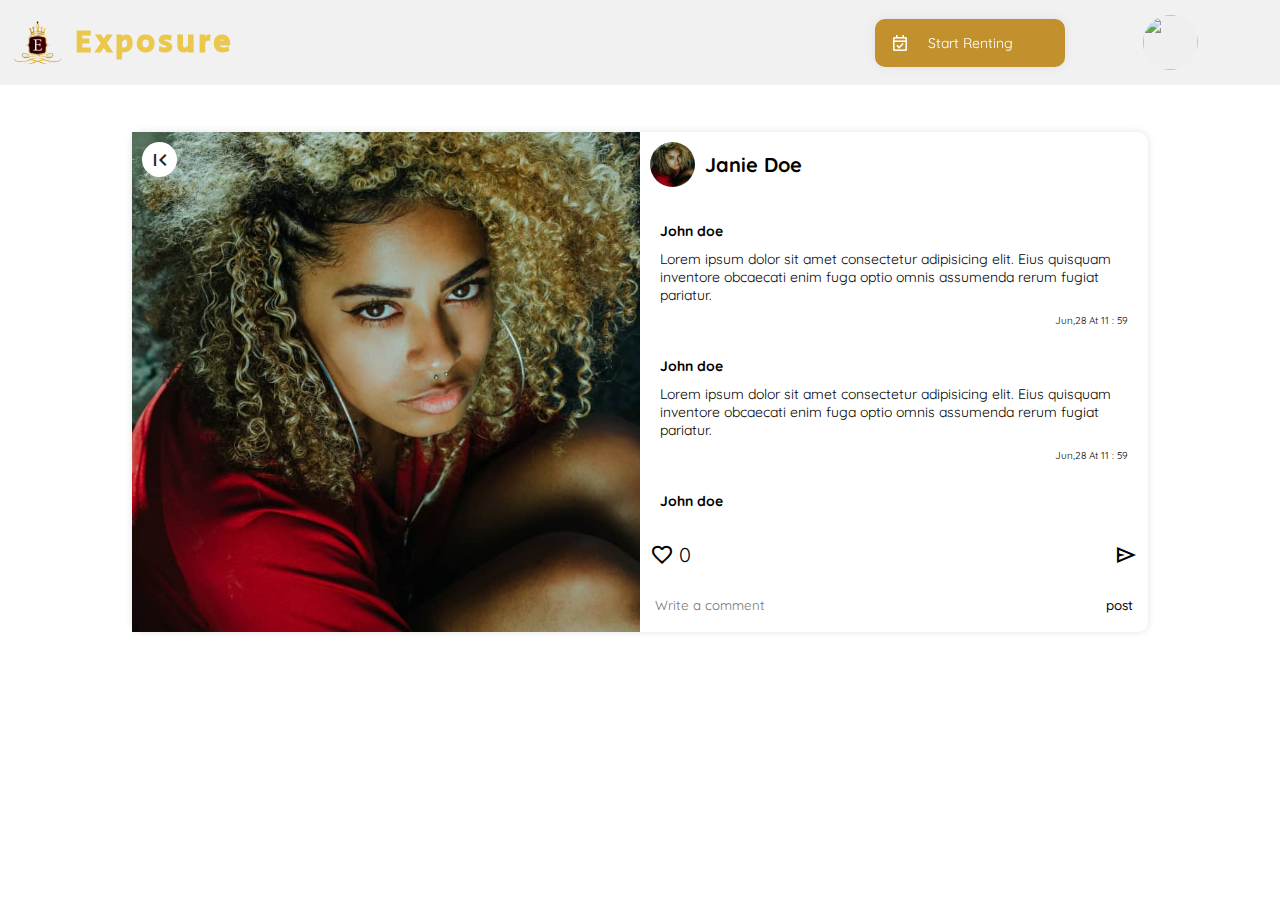
==== janie-doe.html @ e92c737d "Add files via upload" ====
<!DOCTYPE html>
<html lang="en">
<head>
    <meta charset="UTF-8">
    <meta http-equiv="X-UA-Compatible" content="IE=edge">
    <meta name="viewport" content="width=device-width, initial-scale=1.0">
    <link 
    rel="stylesheet" href="https://fonts.googleapis.com/css2?family=Material+Symbols+Outlined:opsz,wght,FILL,GRAD@48,400,0,0" />
    
  
    <link 
    href="https://fonts.googleapis.com/css2?family=Varela+Round&display=swap" rel="stylesheet">
    
  
        
    <link 
    rel="stylesheet" href="https://fonts.googleapis.com/css2?family=Material+Symbols+Outlined:opsz,wght,FILL,GRAD@20..48,100..700,0..1,-50..200" />
  
  
  
    <link rel="stylesheet" href="participants.css">
    <title>Exposure / Janie Doe</title>
</head>
<body>


    <header>
        <div class="logo">
          <div class="img">
            <img src="exposure_logo\Exposure 2-01.png" alt="exposure logo">
          </div>
          <h1>
            Exposure
          </h1>
         </div>
      
         <nav>
         <ul>
          <li>
          <span class="renting-span material-symbols-outlined">event_available</span>
          <button class="renting-btn">Start Renting</button>
          </li>
           <li>
            <button class="account-circle">
              <img src="images\user-profile-img.jpg" alt="">
            </button>
          </li>
         </ul>
         </nav>
      
      </header>




<section class="card">
 
   <div class="card-image">
    <button class="back-home material-symbols-outlined"> 
       <a href="index.html" target="_parent" class="material-symbols-outlined">
          first_page
        </a>
     </button>
    
    <img src="images\image_0234.jpg" alt="">
   </div>

 <div class="right-card">

    <div class="participant-profile">
     <div class="photo">
        <img src="images\image_0234.jpg" alt="">
     </div>
     <h2>Janie Doe</h2>
    </div>



    <div class="show-comment-cards">
        <div class="comment">
            <h5>John doe</h5>
            <p>
            Lorem ipsum dolor sit amet consectetur adipisicing elit. Eius quisquam inventore obcaecati enim fuga optio omnis assumenda rerum fugiat pariatur.
            </p>
            <span>Jun,28 At 11 : 59</span>
        </div>
        <div class="comment">
            <h5>John doe</h5>
            <p>
            Lorem ipsum dolor sit amet consectetur adipisicing elit. Eius quisquam inventore obcaecati enim fuga optio omnis assumenda rerum fugiat pariatur.
            </p>
            <span>Jun,28 At 11 : 59</span>
        </div>
        <div class="comment">
            <h5>John doe</h5>
            <p>
            Lorem ipsum dolor sit amet consectetur adipisicing elit. Eius quisquam inventore obcaecati enim fuga optio omnis assumenda rerum fugiat pariatur.
            </p>
            <span>Jun,28 At 11 : 59</span>
        </div>
        <div class="comment">
            <h5>John doe</h5>
            <p>
            Lorem ipsum dolor sit amet consectetur adipisicing elit. Eius quisquam inventore obcaecati enim fuga optio omnis assumenda rerum fugiat pariatur.
            </p>
            <span>Jun,28 At 11 : 59</span>
        </div>
        <div class="comment">
            <h5>John doe</h5>
            <p>
            Lorem ipsum dolor sit amet consectetur adipisicing elit. Eius quisquam inventore obcaecati enim fuga optio omnis assumenda rerum fugiat pariatur.
            </p>
            <span>Jun,28 At 11 : 59</span>
        </div>
    </div>

     <div class="action_btns">
        <div class="like_section">
           <button class="likeBtn material-symbols-outlined">
               favorite
             </button>
             <span class="display-num-like">0</span>
        </div>
        <button class="shareBtn material-symbols-outlined" data-key="janne roe">
           send
        </button>
       </div>

       <div class="post-comment-section">
        <input type="text" name="" class="inputComment"  placeholder="Write a comment" value="">
        <button class="postComment">
          post
        </button>
        </div>

 </div>
</section>

    
</body>
</html>
---- participants.css ----
@import url('https://fonts.googleapis.com/css2?family=Secular+One&display=swap');

@import url('https://fonts.googleapis.com/css2?family=Quicksand:wght@300&display=swap');


*, 
::before, 
::after
{
  margin :0;
  padding :0;
  box-sizing :border-box ;
  font-family: 'Quicksand', sans-serif;
}

body {
     font-size: 15pt;
     padding :5px ;
     height :100vh;
     width :100%;
     transition :all .2s ease-in-out ;
     background :#FFFFFF ;
}
header 
{
    position: fixed;
    top: 0;
    left: 0;
    width: 100%;
    z-index: 10;
    background-color: rgba(183,185,190,.2);
    backdrop-filter: blur(10px);
    -webkit-backdrop-filter: blur(10px);
    display: flex;
    justify-content: space-between;
    align-items: center;
    overflow: hidden;
}

header .logo 
{
    width: 270px;
    display: flex;
    justify-content: flex-start;
    align-items: center;
}

header .logo .img 
{
    width: 75px;
    height:75px;
}
header .logo .img  img
{
    width:100%;
    height:100%;
    object-fit: cover;
}
header .logo h1 
{
    font-size :1.6em ;
    color: #EBC84D;
    letter-spacing: 3px ;
    font-family: 'Secular One', sans-serif;

}

header nav 
{
    padding: 10px;
}

header nav ul 
{  
    width: 100%;
    display: flex;
    justify-content: flex-end;
    align-items: center;
}
header nav ul li 
{
    list-style-type: none;
    padding: 5px;
    width: 200px;
    position: relative;
    display: flex;
    justify-content:center;
    align-items: center;
}

header nav ul li button 
{
    outline: none;
  display: inline-block;
    width: 100%;
    color: #252525;
   cursor: pointer;
   border: none;
   margin:0; 
   background-color: none;
}

header nav ul li .renting-btn
{
background-color: #C2912E;
color: #FFFFFF;
border-radius: 10px;
text-transform: capitalize;
font-size:.7em;
padding: 15px;
box-shadow: 0 0 10px rgba(183,185,190,.3);
}

header nav ul li .renting-span
{
 color: #FFFFFF;
border-radius: 10px;
text-transform: capitalize;
font-size:1em;
padding: 15px;
}

@media screen and (max-width:444px) {
    header nav ul li .renting-btn
    {
      transform: translateX(100px); 
      color: transparent;
    }

    header nav ul li .renting-span
    {
    color: #FFFFFF;
    left: 110px;
    z-index: 5;
    font-size: 1.3em;
    }

  }



header nav ul li .account-circle 
{
    width: 55px;
    height:55px;
    border-radius: 50%;
    overflow: hidden;
 
}


header nav ul li .account-circle  img 
{
  width: 100%;
  height: 100%;
  object-fit: cover;
 
}


@media screen and (max-width:570px) {
    header nav ul li .account-circle 
    {
      display: none;
    }


  }



header nav ul li span
{
   position: absolute;
   left: 5px;
   color: #252525;
  
}

.card 
{
    margin: 10% auto 0;
    width: 80%;
    height: 500px;
    display: flex;
    justify-content: center;
    align-items: center;
    /* flex-wrap: wrap; */
    /* gap: 1px; */
    background-color: #FFFFFF;
    box-shadow: 0 0 7px rgba(183,185,190,.4);
    border-radius: 10px;
    position: relative;
}



@media screen and (max-width: 800px) {
   .card 
   {
    display: flex;
    flex-direction: column;
    justify-content: center;
    align-items: center;
    height: auto;
    width: 80%;
   }
  
   .card-image 
   {
    width: 100%;
   }


  }


  @media screen and (max-width: 900px) {
    .card 
    {
    margin: 20% auto 0;
    }
   
   
 
   }
 
 
 



.card-image
 {
     width: 50%;
     position: relative;
     height: 100%;
  }

  .card-image .back-home 
  {
      position: absolute;
      top: 2%;
      left:2%;
      outline: none;
      background-color: #FFFFFF;
    
      border: none;
      width: 35px;
      height:35px;
      border-radius: 50%;
      cursor: pointer;
  }

  .back-home a 
  {
    text-decoration: none;
    outline: none;
    color: #252525;
  }
.card-image img
{
    width: 100%;
    height: 100%;
    object-fit: cover;
    flex-shrink: 0;
}

@media screen and (max-width: 800px) {
   
    .card-image 
    {
     width: 100%;
    }
 
 
   }

  .right-card 
  {
    width:50%;
    height: 100%;
    display: flex;
    justify-content: center;
    align-items: center;
    flex-direction: column;
  }

.participant-profile 
{
    width: 100%;
    margin-bottom: auto;
    display: flex;
    justify-content: flex-start;
    align-items: center;
    padding: 10px;
}

.participant-profile .photo 
{
    width: 45px;
    height: 45px;
    border-radius: 50%;
    overflow: hidden;
}
.participant-profile .photo img 
{
    width: 100%;
    height: 100%;
    object-fit: cover;
}
.participant-profile h2 
{
    padding: 10px;
    font-size: 1em;
}

.show-comment-cards 
{
    width:98%;
    display: flex;
    justify-content: flex-start;
    align-items: center;
    flex-direction: column;
    height: 330px;
    overflow-y: scroll;
    overflow-x: hidden;
    margin-bottom: 4%;
    padding: 10px;
}

@media screen and (max-width: 800px) {
   
    .right-card 
    {
     width: 100%;
    }
 
 
   }

.show-comment-cards::-webkit-scrollbar {
    width: 10px;
   }
 
.show-comment-cards::-webkit-scrollbar-track {
    background-color: rgba(183,185,190,.2);
   }
 
.show-comment-cards::-webkit-scrollbar-thumb {
     background-color: rgba(183,185,190,.4);
   }
 

 .show-comment-cards  .comment 
 {
     width: 100%;
     margin: 10px;
     /* background-color: rgba(183,185,190,.1); */
 }
 
 .show-comment-cards .comment h5
 {
     padding: 5px;
     font-size: .7em;
     font-weight:700;
     display: block;
     max-width:100px;
     white-space: nowrap;
     text-overflow: ellipsis;
     overflow: hidden;
 }
 
 .show-comment-cards  .comment p
 {
     padding: 5px;
     font-size: .7em;
 }
 
 .show-comment-cards  .comment span
 {
     padding: 5px;
     font-size: .5em;
     display: block;
     float: right;
     text-transform: capitalize;
 }


.action_btns 
{
    width: 100%;
    display: flex;
    justify-content: space-between;
    align-items: center;
    padding: 10px;
}

 .action_btns .like_section 
{
    display: flex;
    justify-content: center;
    align-items: center;
    gap: 5px;
   
}

 .action_btns .like_section button 
{
    background-color: transparent;
    border: none;
    outline: none;
    cursor: pointer;
    
}

.action_btns .like_section .likeBtn.active
{
    color: #EBC84D;
}

.action_btns .like_section .likeBtn.active
{
 
  font-variation-settings:
  'FILL' 1,
  'wght' 400,
  'GRAD' 0,
  'opsz' 48
}





 .action_btns  button
{
    background-color: transparent;
    border: none;
    outline: none;
    cursor: pointer;
}


 .post-comment-section 
{
    width: 100%;
    padding: 10px;
    display: flex;
    justify-content: center;
    align-items: center;
}

 .post-comment-section input 
{
    outline: none;
    flex-grow: 1;
    height: 35px;
    border: none;
    padding: 5px;
}

 .post-comment-section button
{
    outline: none;
    border: none;
    padding: 5px;
    display: block;
    background-color: transparent;
    font-weight:500;
    cursor: pointer;
}
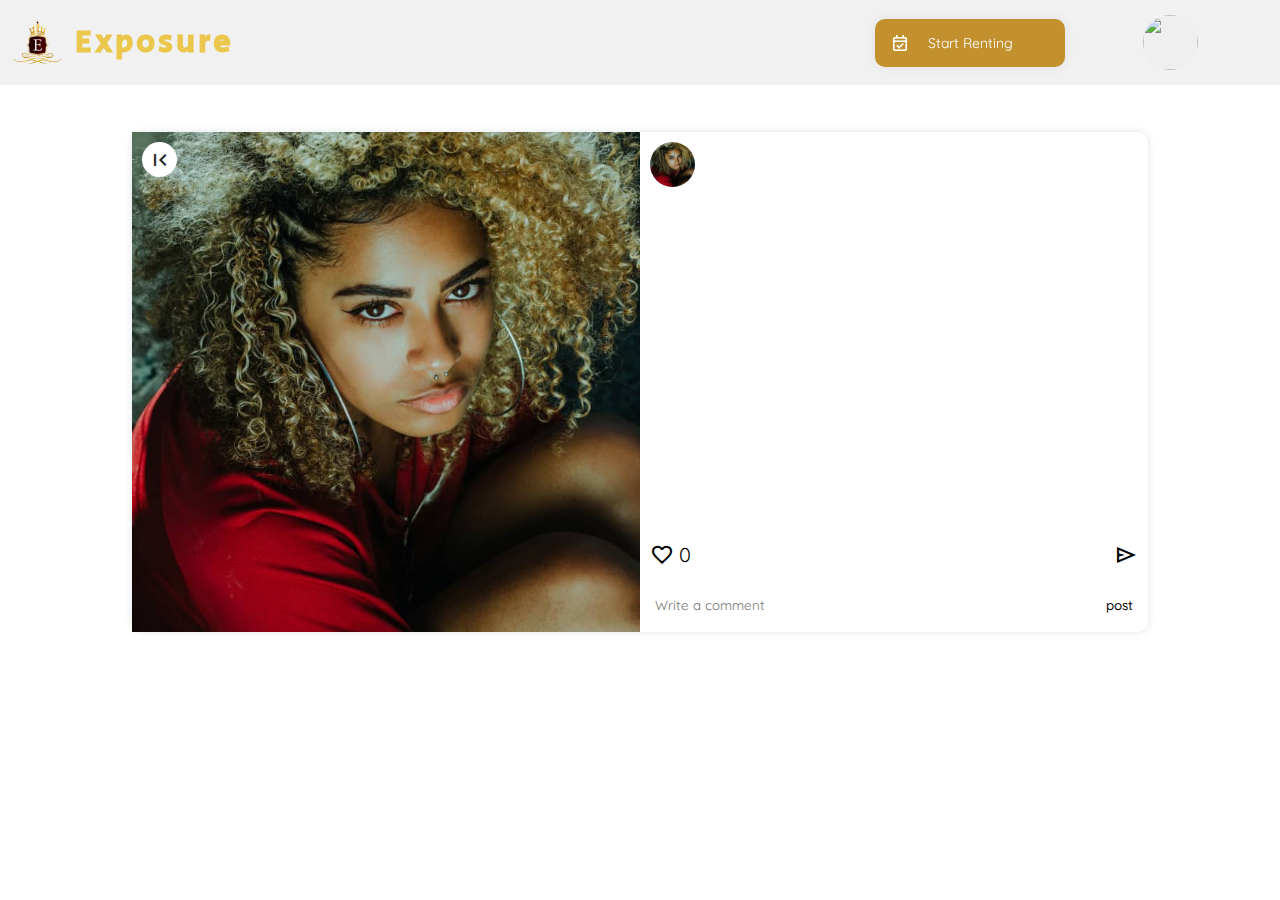
==== commit 05ffb241: "Add files via upload" ====
--- a/janie-doe.html
+++ b/janie-doe.html
@@ -16,8 +16,18 @@
     <link 
     rel="stylesheet" href="https://fonts.googleapis.com/css2?family=Material+Symbols+Outlined:opsz,wght,FILL,GRAD@20..48,100..700,0..1,-50..200" />
   
+    <script 
+    src="https://www.gstatic.com/firebasejs/8.8.0/firebase-app.js"></script>
+
+    <script
+     src="https://www.gstatic.com/firebasejs/8.8.0/firebase-auth.js"></script>
+
+    <script 
+    src="https://www.gstatic.com/firebasejs/8.8.0/firebase-database.js"></script>
+    
   
-  
+    <script src="/participants.js" defer></script>
+
     <link rel="stylesheet" href="participants.css">
     <title>Exposure / Janie Doe</title>
 </head>
@@ -53,7 +63,7 @@
 
 
 
-<section class="card">
+<section class="card" data-id="image_0234"  data-name="janie doe">
  
    <div class="card-image">
     <button class="back-home material-symbols-outlined"> 
@@ -71,52 +81,18 @@
      <div class="photo">
         <img src="images\image_0234.jpg" alt="">
      </div>
-     <h2>Janie Doe</h2>
+     <h2 class="participant-name"></h2>
     </div>
 
 
 
     <div class="show-comment-cards">
-        <div class="comment">
-            <h5>John doe</h5>
-            <p>
-            Lorem ipsum dolor sit amet consectetur adipisicing elit. Eius quisquam inventore obcaecati enim fuga optio omnis assumenda rerum fugiat pariatur.
-            </p>
-            <span>Jun,28 At 11 : 59</span>
-        </div>
-        <div class="comment">
-            <h5>John doe</h5>
-            <p>
-            Lorem ipsum dolor sit amet consectetur adipisicing elit. Eius quisquam inventore obcaecati enim fuga optio omnis assumenda rerum fugiat pariatur.
-            </p>
-            <span>Jun,28 At 11 : 59</span>
-        </div>
-        <div class="comment">
-            <h5>John doe</h5>
-            <p>
-            Lorem ipsum dolor sit amet consectetur adipisicing elit. Eius quisquam inventore obcaecati enim fuga optio omnis assumenda rerum fugiat pariatur.
-            </p>
-            <span>Jun,28 At 11 : 59</span>
-        </div>
-        <div class="comment">
-            <h5>John doe</h5>
-            <p>
-            Lorem ipsum dolor sit amet consectetur adipisicing elit. Eius quisquam inventore obcaecati enim fuga optio omnis assumenda rerum fugiat pariatur.
-            </p>
-            <span>Jun,28 At 11 : 59</span>
-        </div>
-        <div class="comment">
-            <h5>John doe</h5>
-            <p>
-            Lorem ipsum dolor sit amet consectetur adipisicing elit. Eius quisquam inventore obcaecati enim fuga optio omnis assumenda rerum fugiat pariatur.
-            </p>
-            <span>Jun,28 At 11 : 59</span>
-        </div>
+      
     </div>
 
      <div class="action_btns">
         <div class="like_section">
-           <button class="likeBtn material-symbols-outlined">
+           <button class="likeBtn material-symbols-outlined" data-id="image_0234">
                favorite
              </button>
              <span class="display-num-like">0</span>
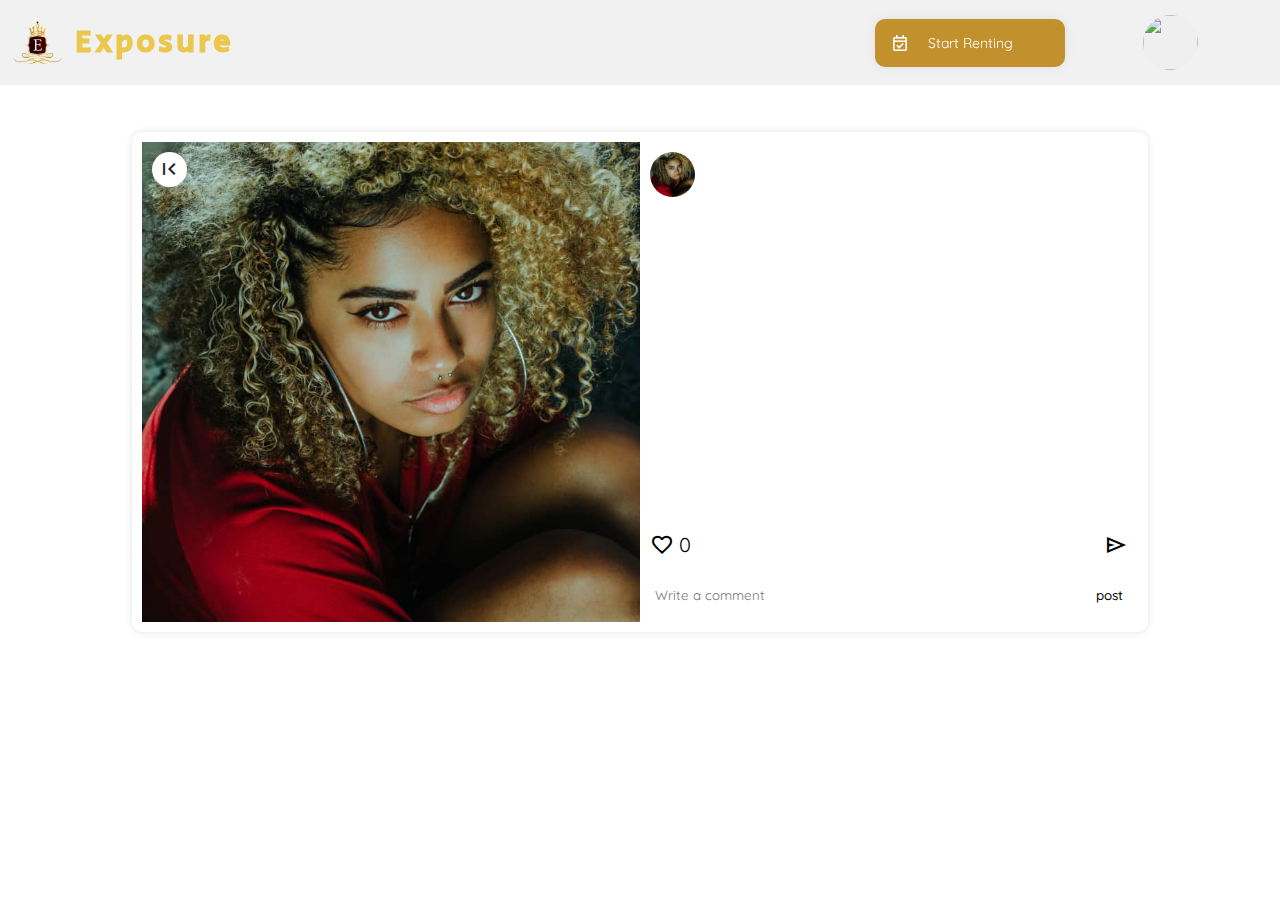
==== commit 6d9ccc77: "Add files via upload" ====
--- a/janie-doe.html
+++ b/janie-doe.html
@@ -27,7 +27,7 @@
     
   
     <script src="/participants.js" defer></script>
-
+   <script src="/auth.js" defer></script>
     <link rel="stylesheet" href="participants.css">
     <title>Exposure / Janie Doe</title>
 </head>
@@ -97,7 +97,7 @@
              </button>
              <span class="display-num-like">0</span>
         </div>
-        <button class="shareBtn material-symbols-outlined" data-key="janne roe">
+        <button class="shareBtn material-symbols-outlined">
            send
         </button>
        </div>
@@ -113,5 +113,86 @@
 </section>
 
     
+<section class="form_wrapper">
+   
+  <div class="logo">
+  <img src="exposure_logo\Exposure 2-01.png" alt="">
+   </div>
+
+
+<div class="switch_btns">
+<button class="active" data-action="signin">
+Sign in
+</button>
+
+<button data-action="signup">
+Sign up
+</button>
+
+</div>
+
+
+
+<form id="signin" class="active" method="get" accept-charset="utf-8" data-action="signin">
+
+<label for="email">
+<p>
+Email
+</p>
+<input type="email" name="" id="email-signin" required >
+</label>
+
+<label for="password">
+<p>
+password
+</p>
+<input type="password" name="" id="password-signin" required>
+</label>
+
+<button type="submit">
+ Sign in
+</button>
+</form>
+
+
+
+
+<form id="signup" method="get" accept-charset="utf-8"  data-action="signup">
+
+<label for="email">
+<p>
+Email
+</p>
+<input type="email" name="" id="email-signup" required>
+</label>
+
+<label for="password">
+<p>
+password
+</p>
+<input type="password" name="" id="password-signup" required>
+</label>
+
+<label for="password">
+<p>
+username
+</p>
+<input type="text" name="" id="username-signup" required>
+</label>
+
+
+
+<button type="submit">
+ Sign up
+</button>
+</form>
+
+
+
+
+
+</section>
+
+
 </body>
 </html>--- a/participants.css
+++ b/participants.css
@@ -191,6 +191,7 @@
     box-shadow: 0 0 7px rgba(183,185,190,.4);
     border-radius: 10px;
     position: relative;
+    padding: 10px;
 }
 
 
@@ -203,7 +204,7 @@
     justify-content: center;
     align-items: center;
     height: auto;
-    width: 80%;
+    width:100%;
    }
   
    .card-image 
@@ -469,4 +470,173 @@
     background-color: transparent;
     font-weight:500;
     cursor: pointer;
+}
+
+.form_wrapper 
+{
+  position :fixed ;
+  top: 50%;
+  left: 50%;
+  display: none;
+  transform: translate(-50%, -50%);
+  width: 300px;
+  z-index :40;
+  height :auto;
+  background :#FFFFFF ;
+  text-align :center ;
+  border-radius :10px ;
+  transition :height .2s ease-in-out ;
+  box-shadow :0 0 7px rgba(183,185,190);
+}
+
+.form_wrapper .logo 
+{
+    width: 70px;
+    height: 70px;
+    margin: 5px auto 0;
+}
+
+.form_wrapper .logo img 
+{
+    width: 100%;
+    height: 100%;
+    transform: scale(1.1);
+    object-fit: cover;
+}
+
+.form_wrapper .switch_btns 
+{
+  width :100%;
+  height :45px;
+  display :flex ;
+  justify-content :center ;
+  align-items :center ;
+}
+
+.form_wrapper .switch_btns button 
+{
+  outline :none ;
+  border :none ;
+  background :none ;
+  margin :0 15px 0;
+  font-size :.8em ;
+  font-weight :300; 
+  width: 100%;
+  transition :border-bottom .2s ease-in-out ;
+  cursor: pointer;
+}
+
+.form_wrapper .switch_btns button.active
+{
+  border-bottom :2px solid #252525 ;
+  padding :3px;
+  transition :border-bottom .2s ease-in-out ;
+}
+
+
+.form_wrapper #signin 
+{
+  width :100%;
+  text-align :left ;
+  padding :5px ;
+}
+
+.form_wrapper  #signin.remove 
+{
+  display :none ;
+}
+
+
+.form_wrapper  #signin label 
+{
+  width :100%;
+  padding :10px ;
+}
+
+.form_wrapper  #signin label p 
+{
+  text-transform: capitalize ;
+  padding :5px ;
+  font-size :.7em ;
+}
+
+.form_wrapper  #signin label input 
+{
+  display: inline-block ;
+  width :100%;
+  padding :10px ;
+  border-radius :5px ;
+  border :1px solid rgba(183,185,190);
+}
+
+.form_wrapper #signin button 
+{
+  display: block ;
+  outline :none ;
+  border :1px solid rgba(183,185,190);
+  padding :15px 20px;
+  margin : 10px auto 0 ;
+  font-size :.7em ;
+  border-radius :5px ;
+  box-shadow :0 0 7px rgba(183,185,190,.2);
+  background-color:#252525;
+  color: #FFFFFF; 
+  width: 100%;
+}
+
+
+
+
+
+.form_wrapper #signup
+{
+  width :100%;
+  text-align :left ;
+  padding :5px ;
+  display :none ;
+}
+
+.form_wrapper  #signup.active 
+{
+  display :block ;
+}
+
+
+
+
+.form_wrapper  #signup label 
+{
+  width :100%;
+  padding :10px ;
+}
+
+.form_wrapper  #signup label p 
+{
+  text-transform: capitalize ;
+  padding :5px ;
+  font-size :.7em ;
+}
+
+.form_wrapper  #signup label input 
+{
+  display: inline-block ;
+  width :100%;
+  padding :10px ;
+  border-radius :5px ;
+  border :1px solid rgba(183,185,190);
+}
+
+.form_wrapper #signup button 
+{
+    display: block ;
+    outline :none ;
+    border :1px solid rgba(183,185,190);
+    padding :15px 20px;
+    margin : 10px auto 0 ;
+    font-size :.7em ;
+    border-radius :5px ;
+    box-shadow :0 0 7px rgba(183,185,190,.2);
+    background-color:#252525;
+    color: #FFFFFF; 
+    width: 100%;
 }